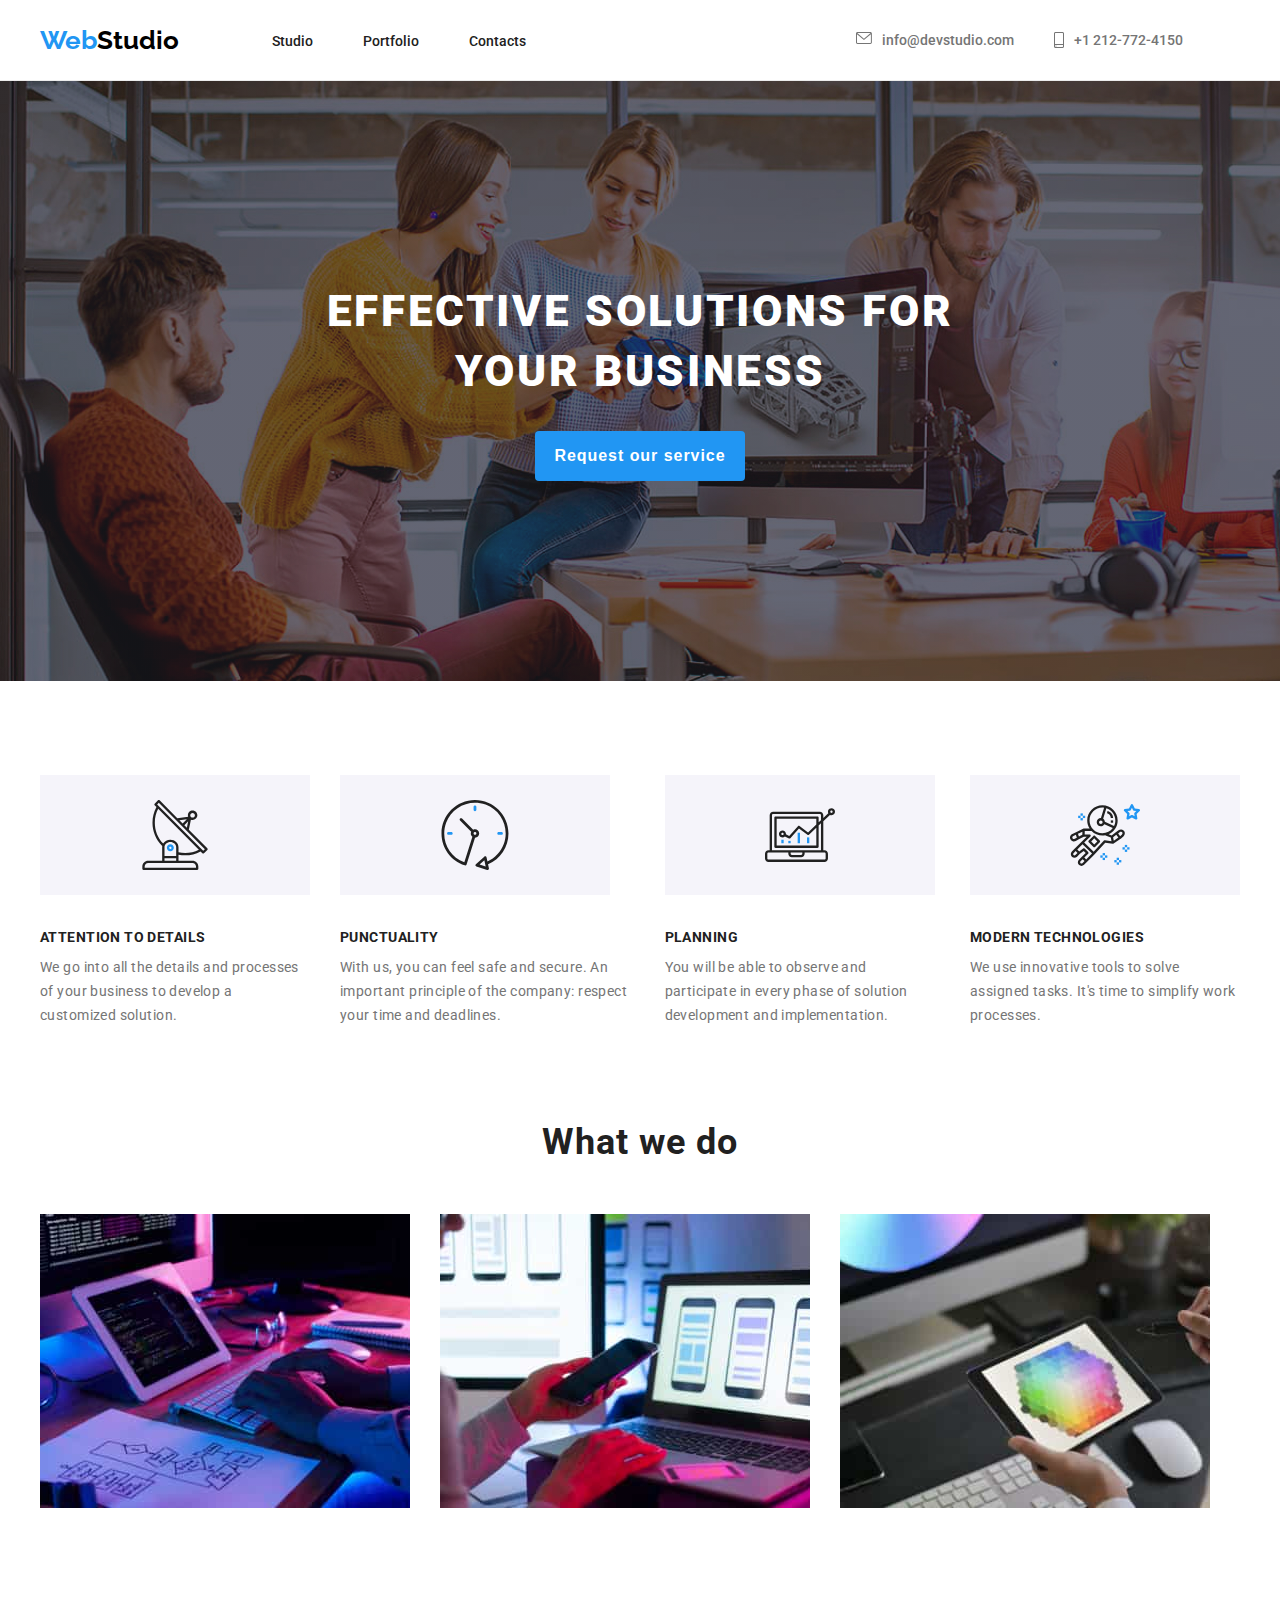
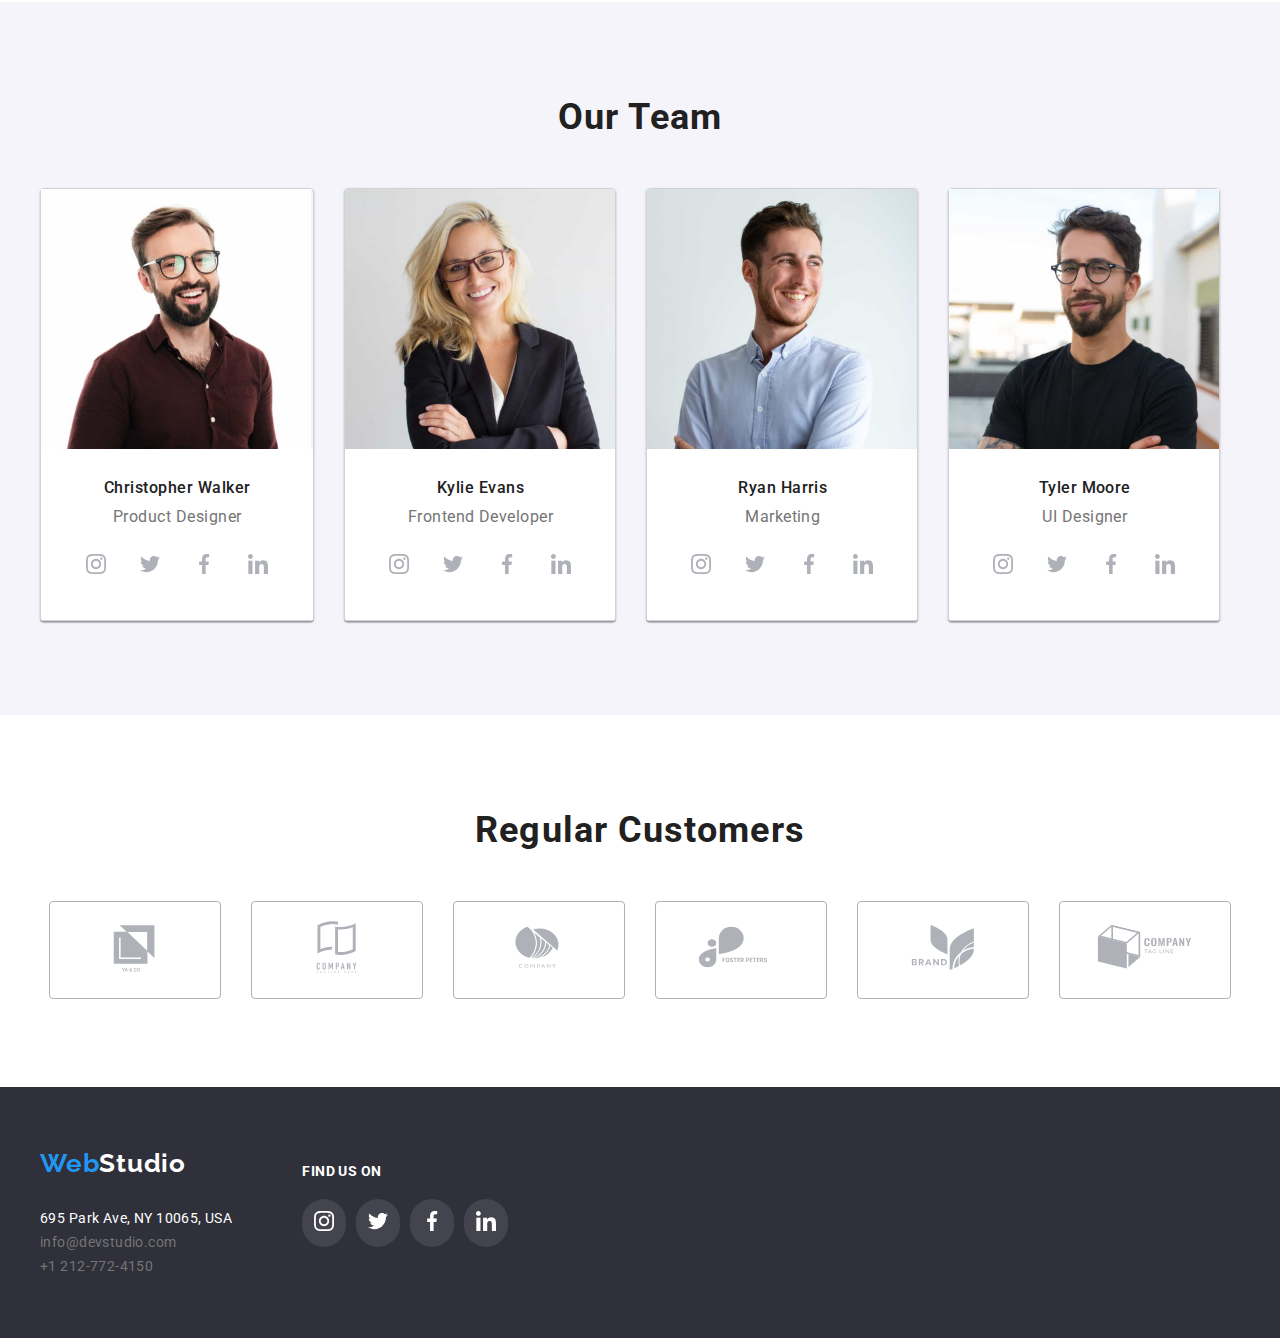
==== index.html @ 472d0a75 "Initial commit" ====
<!DOCTYPE html>
<html lang="en">
  <head>
    <title>Web Studio Homework Project</title>
    <link
      rel="stylesheet"
      href="node_modules/modern-normalize/modern-normalize.css"
    />
    <meta charset="UTF-8" />
    <link rel="preconnect" href="https://fonts.googleapis.com" />
    <link rel="preconnect" href="https://fonts.gstatic.com" crossorigin />
    <link
      href="https://fonts.googleapis.com/css2?family=Raleway:ital,wght@0,100..900;1,100..900&family=Roboto:ital,wght@0,100;0,300;0,400;0,500;0,700;0,900;1,100;1,300;1,400;1,500;1,700;1,900&display=swap"
      rel="stylesheet"
    />
    <link rel="stylesheet" href="./css/styles.css" />
  </head>
  <body>
    <!--Header section-->
    <header class="header">
      <div class="container">
        <div class="header__logo">
          <a href="index.html"><span>Web</span>Studio</a>
        </div>
        <nav class="header__navigation">
          <ul>
            <li>
              <a href="index.html">Studio</a>
            </li>
            <li>
              <a href="portfolio.html">Portfolio</a>
            </li>
            <li>
              <a href="contacts.html">Contacts</a>
            </li>
          </ul>
        </nav>
        <div class="header__info">
          
          <a href="mailto:info@devstudio.com" class="header__email"><svg class="header__icon1">
                <use href="./images/icons.svg#icon-envelope" />
              </svg>info@devstudio.com</a>
              
          <a href="callto:+12127724150" class="header__phone"><svg class="header__icon2">
                <use href="./images/icons.svg#icon-smartphone" />
              </svg>+1 212-772-4150</a>
        </div>
      </div>
    </header>

    <!--Main section-->
      <!--Hero section-->
      <section class="hero-section">
        <div class="container">
          <h1 class="hero-section__title">
            EFFECTIVE SOLUTIONS FOR<br />YOUR BUSINESS
          </h1>
          <button type="button" class="hero-section__booking booking-button">
            Request our service
          </button>
        </div>
      </section>

      <!--About section-->
      <section class="about">
        <div class="container">
          <ul>
            <li>
              <svg class="about__icon">
                <use href="./images/icons.svg#icon-antenna" />
              </svg>
              <h3 class="about__title">ATTENTION TO DETAILS</h3>
              <p class="about__text">
                We go into all the details and processes of your business to
                develop a customized solution.
              </p>
            </li>
            <li>
              <svg class="about__icon">
                <use href="./images/icons.svg#icon-clock" />
              </svg>
              <h3 class="about__title">PUNCTUALITY</h3>
              <p class="about__text">
                With us, you can feel safe and secure. An important principle of
                the company: respect your time and deadlines.
              </p>
            </li>
            <li>
              <svg class="about__icon">
                <use href="./images/icons.svg#icon-diagram" />
              </svg>
              <h3 class="about__title">PLANNING</h3>
              <p class="about__text">
                You will be able to observe and participate in every phase of
                solution development and implementation.
              </p>
            </li>
            <li>
              <svg class="about__icon">
                <use href="./images/icons.svg#icon-astronaut" />
              </svg>
              <h3 class="about__title">MODERN TECHNOLOGIES</h3>
              <p class="about__text">
                We use innovative tools to solve assigned tasks. It's time to
                simplify work processes.
              </p>
            </li>
          </ul>
        </div>
      </section>
      <!--What we do section-->
      <section class="what-we-do">
        <div class="container">
          <h2 class="what-we-do__title">What we do</h2>
          <div class="what-we-do__img">
            <img src="./images/box1.jpg" alt="Planning" width="370" />
            <img src="./images/box2.jpg" alt="Punctuality" width="370" />
            <img
              src="./images/box3.jpg"
              alt="Attention to details"
              width="370"
            />
          </div>
        </div>
      </section>

      <!--Our team section-->
      <section class="team">
        <div class="container">
          <h2 class="team__title">Our Team</h2>
          <!--Div images-->
          <div class="team__img">
            <div>
              <img
                src="./images/teamcard1.jpg"
                alt="Coworker1 - Christopher Walker"
                width="270"
              />
              <p><span>Christopher Walker</span><br />Product Designer</p>
              <ul class="team__socials">
                <li>
                  <a href="">
                    <svg class="social-icon">
                      <use href="./images/icons.svg#icon-instagram"/>
                    </svg>
                  </a>
                </li>
                <li>
                  <a href="">
                    <svg class="social-icon">
                      <use href="./images/icons.svg#icon-twitter"/>
                    </svg>
                  </a>
                </li>
                <li>
                  <a href="">
                    <svg class="social-icon">
                      <use href="./images/icons.svg#icon-facebook"/>
                    </svg>
                  </a>
                </li>
                <li>
                  <a href="">
                    <svg class="social-icon">
                      <use href="./images/icons.svg#icon-linkedin"/>
                    </svg>
                  </a>
                </li>
              </ul>
            </div>
            <div>
              <img
                src="./images/teamcard2.jpg"
                alt="Coworker2 - Kylie Evans"
                width="270"
              />
              <p><span>Kylie Evans</span><br />Frontend Developer</p>
                            <ul class="team__socials">
                <li>
                  <a href="">
                    <svg class="social-icon">
                      <use href="./images/icons.svg#icon-instagram"/>
                    </svg>
                  </a>
                </li>
                <li>
                  <a href="">
                    <svg class="social-icon">
                      <use href="./images/icons.svg#icon-twitter"/>
                    </svg>
                  </a>
                </li>
                <li>
                  <a href="">
                    <svg class="social-icon">
                      <use href="./images/icons.svg#icon-facebook"/>
                    </svg>
                  </a>
                </li>
                <li>
                  <a href="">
                    <svg class="social-icon">
                      <use href="./images/icons.svg#icon-linkedin"/>
                    </svg>
                  </a>
                </li>
              </ul>
            </div>
            <div>
              <img
                src="./images/teamcard3.jpg"
                alt="Coworker3 - Ryan Harris"
                width="270"
              />
              <p><span>Ryan Harris</span><br />Marketing</p>
                            <ul class="team__socials">
                <li>
                  <a href="">
                    <svg class="social-icon">
                      <use href="./images/icons.svg#icon-instagram"/>
                    </svg>
                  </a>
                </li>
                <li>
                  <a href="">
                    <svg class="social-icon">
                      <use href="./images/icons.svg#icon-twitter"/>
                    </svg>
                  </a>
                </li>
                <li>
                  <a href="">
                    <svg class="social-icon">
                      <use href="./images/icons.svg#icon-facebook"/>
                    </svg>
                  </a>
                </li>
                <li>
                  <a href="">
                    <svg class="social-icon">
                      <use href="./images/icons.svg#icon-linkedin"/>
                    </svg>
                  </a>
                </li>
              </ul>
            </div>
            <div>
              <img
                src="./images/teamcard4.jpg"
                alt="Coworker4 - Tyler Moore"
                width="270"
              />
              <p><span>Tyler Moore</span><br />UI Designer</p>
              <ul class="team__socials">
                <li>
                  <a href="">
                    <svg class="social-icon">
                      <use href="./images/icons.svg#icon-instagram"/>
                    </svg>
                  </a>
                </li>
                <li>
                  <a href="">
                    <svg class="social-icon">
                      <use href="./images/icons.svg#icon-twitter"/>
                    </svg>
                  </a>
                </li>
                <li>
                  <a href="">
                    <svg class="social-icon">
                      <use href="./images/icons.svg#icon-facebook"/>
                    </svg>
                  </a>
                </li>
                <li>
                  <a href="">
                    <svg class="social-icon">
                      <use href="./images/icons.svg#icon-linkedin"/>
                    </svg>
                  </a>
                </li>
              </ul>
            </div>
          </div>
        </div>
      </section>
    <!--Regular Customers section-->
      <section class="customers">
        <div class="container">
          <h2 class="customers__title">Regular Customers</h2>
            <ul class="customers__icons">
              <li><svg class="icon">
                <use href="./images/icons.svg#icon-logo1" />
              </svg></li>
              <li><svg class="icon">
                <use href="./images/icons.svg#icon-logo2" />
              </svg></li>
              <li><svg class="icon">
                <use href="./images/icons.svg#icon-logo3" />
              </svg></li>
              <li><svg class="icon">
                <use href="./images/icons.svg#icon-logo4" />
              </svg></li>
              <li><svg class="icon">
                <use href="./images/icons.svg#icon-logo5" />
              </svg></li>
              <li><svg class="icon">
                <use href="./images/icons.svg#icon-logo6" />
              </svg></li>
            </ul>
        </div>
      </section>
    </main>
    <!--Footer section-->
    <footer class="footer">
      <div class="container">
        <div class="footer__left">
        <div class="footer__logo">
          <a href="index.html"><span>Web</span>Studio</a>
        </div>
        <address class="footer__address">
          <a href="http://maps.google.com/?q=695ParkAve,NY10065,USA"
            ><span>695 Park Ave, NY 10065, USA</span></a
          >
          <br />
          <a href="mailto:info@devstudio.com">info@devstudio.com</a> <br />
          <a href="callto:+12127724150">+1 212-772-4150</a>
        </address>
        </div>
        <div class="footer__right">
          <h3 class="footer__title">FIND US ON</h3>
              <ul class="footer__socials">
                <li>
                  <a href="">
                    <svg class="social-icon">
                      <use href="./images/icons.svg#icon-instagram"/>
                    </svg>
                  </a>
                </li>
                <li>
                  <a href="">
                    <svg class="social-icon">
                      <use href="./images/icons.svg#icon-twitter"/>
                    </svg>
                  </a>
                </li>
                <li>
                  <a href="">
                    <svg class="social-icon">
                      <use href="./images/icons.svg#icon-facebook"/>
                    </svg>
                  </a>
                </li>
                <li>
                  <a href="">
                    <svg class="social-icon">
                      <use href="./images/icons.svg#icon-linkedin"/>
                    </svg>
                  </a>
                </li>
              </ul>
        </div>
      </div>
    </footer>
  </body>
</html>
---- css/styles.css ----
:root {
  --nero: #212121;
  --white: #ffffff;
  --blue: #2196f3;
  --black: #000000;
  --black-rock: #2f303a;
  --whisper: #ececec;
  --whisper2: #eeeeee;
  --white-ghost: #f5f4fa;
  --grey: #757575;
  --grayish-blue: #afb1b8;
  --primary-font: 'Roboto', sans-serif;
  --secondary-font: 'Raleway', sans-serif;
}

/* Universal styling */

* {
  margin: 0;
  padding: 0;
}

img {
  display: block;
  max-width: 100%;
  height: auto;
}

ul {
  list-style: none;
}

a {
  text-decoration: none;
  color: inherit;
}

html {
  box-sizing: border-box;
}

body {
  font-family: 'Roboto', sans-serif;
  color: var(--grey);
}

button {
  cursor: pointer;
}

.section {
  padding: 94px 0px;
}

.container {
  width: 1200px;
  margin-left: auto;
  margin-right: auto;
}

.icon {
  width: 106px;
  height: 60px;
  fill: var(--grayish-blue);
}

/* Header styling */

.header {
  background-color: var(--white);
  border-bottom: var(--whisper) 1px solid;
}

.header .container {
  display: flex;
  height: 80px;
  align-items: center;
}

.header__logo a {
  font-family: var(--secondary-font);
  font-size: 26px;
  font-weight: 700;
  line-height: 30.52px;
  color: var(--black);
}

.header__logo span,
.footer__logo span {
  color: var(--blue);
}

.header__navigation ul,
.about ul,
.portfolio__filters ul {
  list-style: none;
}

.header__navigation ul {
  display: flex;
  gap: 50px;
  padding-left: 93px;
  padding-right: 330px;
}

.header__navigation a {
  font-size: 14px;
  font-weight: 500;
  line-height: 16.41px;
  color: var(--nero);
}

.header__info a {
  font-size: 14px;
  font-weight: 500;
  line-height: 16.41px;
  color: var(--grey);
}

.header__info {
  display: flex;
  gap: 40px;
}

.header__info a:hover,
.header__info a:focus,
.header__navigation a:hover,
.header__navigation a:focus,
.footer__address a:hover,
.footer__address a:focus,
.footer__address span:hover {
  color: var(--blue);
}

.header__icon1 {
  width: 16px;
  height: 12px;
  fill: var(--grey);
}

.header__icon2 {
  width: 10px;
  height: 16px;
  fill: var(--grey);
}

.header__info a:hover .header__icon1,
.header__info a:focus .header__icon1,
.header__info a:hover .header__icon2,
.header__info a:focus .header__icon2 {
  fill: var(--blue);
}

.header__info svg {
  padding-right: 10px;
}

.header__info a {
  display: flex;
}

/*Hero section styling */

.hero-section .container {
  display: flex;
  flex-direction: column;
  height: 600px;
  justify-content: center;
  align-items: center;
}

.hero-section__booking {
  margin-top: 30px;
}

.hero-section {
  background-color: var(--black-rock);
  background-image: linear-gradient(
      0deg,
      rgba(47, 48, 58, 0.4),
      rgba(47, 48, 58, 0.4)
    ),
    url(../images/herobg.jpg);
  background-repeat: no-repeat;
  background-size: cover;
}

.hero-section__title {
  font-size: 44px;
  font-weight: 900;
  line-height: 60px;
  color: var(--white);
  font-family: Roboto;
  letter-spacing: 0.06em;
  text-align: center;
}

.booking-button {
  background-color: var(--blue);
  color: var(--white);
  font-size: 16px;
  font-weight: 700;
  line-height: 30px;
  letter-spacing: 0.06em;
  text-align: center;
  padding: 10px 19px;
  border: var(--black) solid 15%;
  border-radius: 4px;
}

/* About section styling */

.about .container ul {
  display: flex;
  margin: 94px 0;
  gap: 30px;
}

.about__title {
  font-size: 14px;
  font-weight: 700;
  line-height: 16.41px;
  letter-spacing: 0.03em;
  text-align: left;
  color: var(--nero);
  margin-bottom: 10px;
}

.about__text {
  font-size: 14px;
  line-height: 24px;
  letter-spacing: 0.03em;
  text-align: left;
}

.about__icon {
  width: 70px;
  height: 70px;
  padding: 25px 100px;
  background-color: var(--white-ghost);
  margin-bottom: 30px;
}

/* What we do section styling */

.what-we-do__img {
  display: flex;
  gap: 30px;
  margin-bottom: 94px;
}

.what-we-do__title {
  font-size: 36px;
  font-weight: 700;
  line-height: 42.19px;
  letter-spacing: 0.03em;
  text-align: center;
  color: var(--nero);
  margin-bottom: 50px;
}

/* Our team section styling */

.team {
  background-color: var(--white-ghost);
}

.team__title {
  font-size: 36px;
  font-weight: 700;
  line-height: 42.19px;
  letter-spacing: 0.03em;
  text-align: center;
  color: var(--nero);
  padding-top: 94px;
}

.team__img {
  display: flex;
  gap: 30px;
  padding-top: 50px;
  padding-bottom: 94px;
}

.team__img div {
  border-radius: 4px;
  border: 1px #00000024 solid;
  box-shadow: 0px 2px 1px 0px #00000033, 0px 1px 1px 0px #00000024,
    0px 1px 3px 0px #0000001f;
}

.team__img p {
  font-size: 16px;
  line-height: 18.75px;
  letter-spacing: 0.03em;
  text-align: center;
  background-color: var(--white);
  padding: 30px 62px 16px 63px;
}

.team__img span {
  display: inline-block;
  font-weight: 500;
  color: var(--nero);
  margin-bottom: 10px;
}

.social-icon {
  width: 20px;
  height: 20px;
  fill: var(--grayish-blue);
}

.team__socials {
  display: flex;
  gap: 10px;
  background-color: var(--white);
  justify-content: center;
}

.team__socials li {
  padding: 12px;
  border-radius: 100px;
  margin-bottom: 30px;
}

.team__socials li:hover,
.team__socials li:focus {
  background-color: var(--blue);
}

.team__socials li:hover .social-icon,
.team__socials li:focus .social-icon {
  fill: var(--white);
}

/* Regular Customers styling */

.customers {
  height: 372px;
}

.customers__title {
  font-size: 36px;
  font-weight: 700;
  line-height: 42.19px;
  letter-spacing: 0.03em;
  text-align: center;
  color: var(--nero);
  padding-top: 94px;
  padding-bottom: 50px;
}

.customers__icons {
  display: flex;
  justify-content: center;
  gap: 30px;
}

.customers__icons li {
  border: 1px #afb1b8 solid;
  padding: 16px 32px;
  border-radius: 4px;
  stroke: 1px var(--grayish-blue) solid;
}

.customers__icons li:hover {
  border: 1px var(--blue) solid;
}

.customers__icons li:hover .icon {
  fill: var(--blue);
}

/* Footer styling */

.footer {
  background-color: var(--black-rock);
  display: flex;
  height: 251px;
  align-items: center;
}

.footer__logo {
  margin-bottom: 28px;
}

.footer__logo a {
  font-family: var(--secondary-font);
  font-size: 26px;
  font-weight: 700;
  line-height: 30.52px;
  letter-spacing: 0.03em;
  text-align: left;
  color: var(--white);
}

.footer__address a {
  font-size: 14px;
  line-height: 24px;
  letter-spacing: 0.03em;
  text-align: left;
  color: var(--white) 60%;
  font-style: normal;
}

.footer__address a span {
  line-height: 16.41px;
  color: var(--white);
}

.footer .container {
  display: flex;
  gap: 70px;
}

.footer__title {
  font-size: 14px;
  font-weight: 700;
  line-height: 16.41px;
  letter-spacing: 0.03em;
  text-align: left;
  color: var(--white);
  padding-top: 15px;
  padding-bottom: 20px;
}

.footer ul {
  display: flex;
  gap: 10px;
}

.footer__socials li {
  padding: 12px;
  border-radius: 100px;
  margin-bottom: 30px;
  background-color: #44444e; /*Am folosit un detector de culoare deoarece #FFFFFF 10% ca in figma nu functioneaza*/
}

.footer .social-icon {
  fill: var(--white);
}

.footer__socials li:hover,
.footer__socials li:focus {
  background-color: var(--blue);
}

/* Portfolio filters styling */

.portfolio .container {
  display: flex;
  flex-direction: column;
  align-items: center;
  height: 1548px;
}

.portfolio__filters ul {
  display: flex;
  margin-top: 94px;
  margin-bottom: 50px;
  gap: 8px;
}

.portfolio__filters button {
  font-family: var(--primary-font);
  font-size: 16px;
  font-weight: 500;
  line-height: 26px;
  letter-spacing: 0.03em;
  text-align: center;
  color: var(--nero);
  background-color: var(--white-ghost);
  padding: 6px 22px;
  border-radius: 4px;
  border: var(--white-ghost) solid;
}

.portfolio__filters button:hover {
  color: var(--white);
  background-color: var(--blue);
}

.portfolio__filters li:hover,
.portfolio__filters li:focus {
  box-shadow: 0px 2px 2px 0px #0000001f, 0px 1px 2px 0px #00000014,
    0px 3px 1px 0px #0000001a;
  /*Este copy-paste din figma dar este vizibil diferit*/
}
.portfolio__projects {
  display: inline-flex;
  gap: 30px;
  justify-content: center;
  flex-wrap: wrap;
}

.portfolio__projects p {
  font-size: 16px;
  line-height: 30px;
  letter-spacing: 0.03em;
  text-align: left;
  padding: 20px 24px;
  border: var(--whisper2) 1px solid;
}

.portfolio__projects span {
  font-size: 18px;
  font-weight: 700;
  line-height: 36px;
  letter-spacing: 0.06em;
  color: var(--nero);
}

.portfolio__projects div {
  border: var(--white-ghost) solid;
  border-radius: 1px;
  border-width: 1px;
}

.portfolio__projects div:hover {
  box-shadow: 1px 4px 6px 0px #00000029, 0px 4px 4px 0px #0000000f,
    0px 1px 1px 0px #0000001f;
}
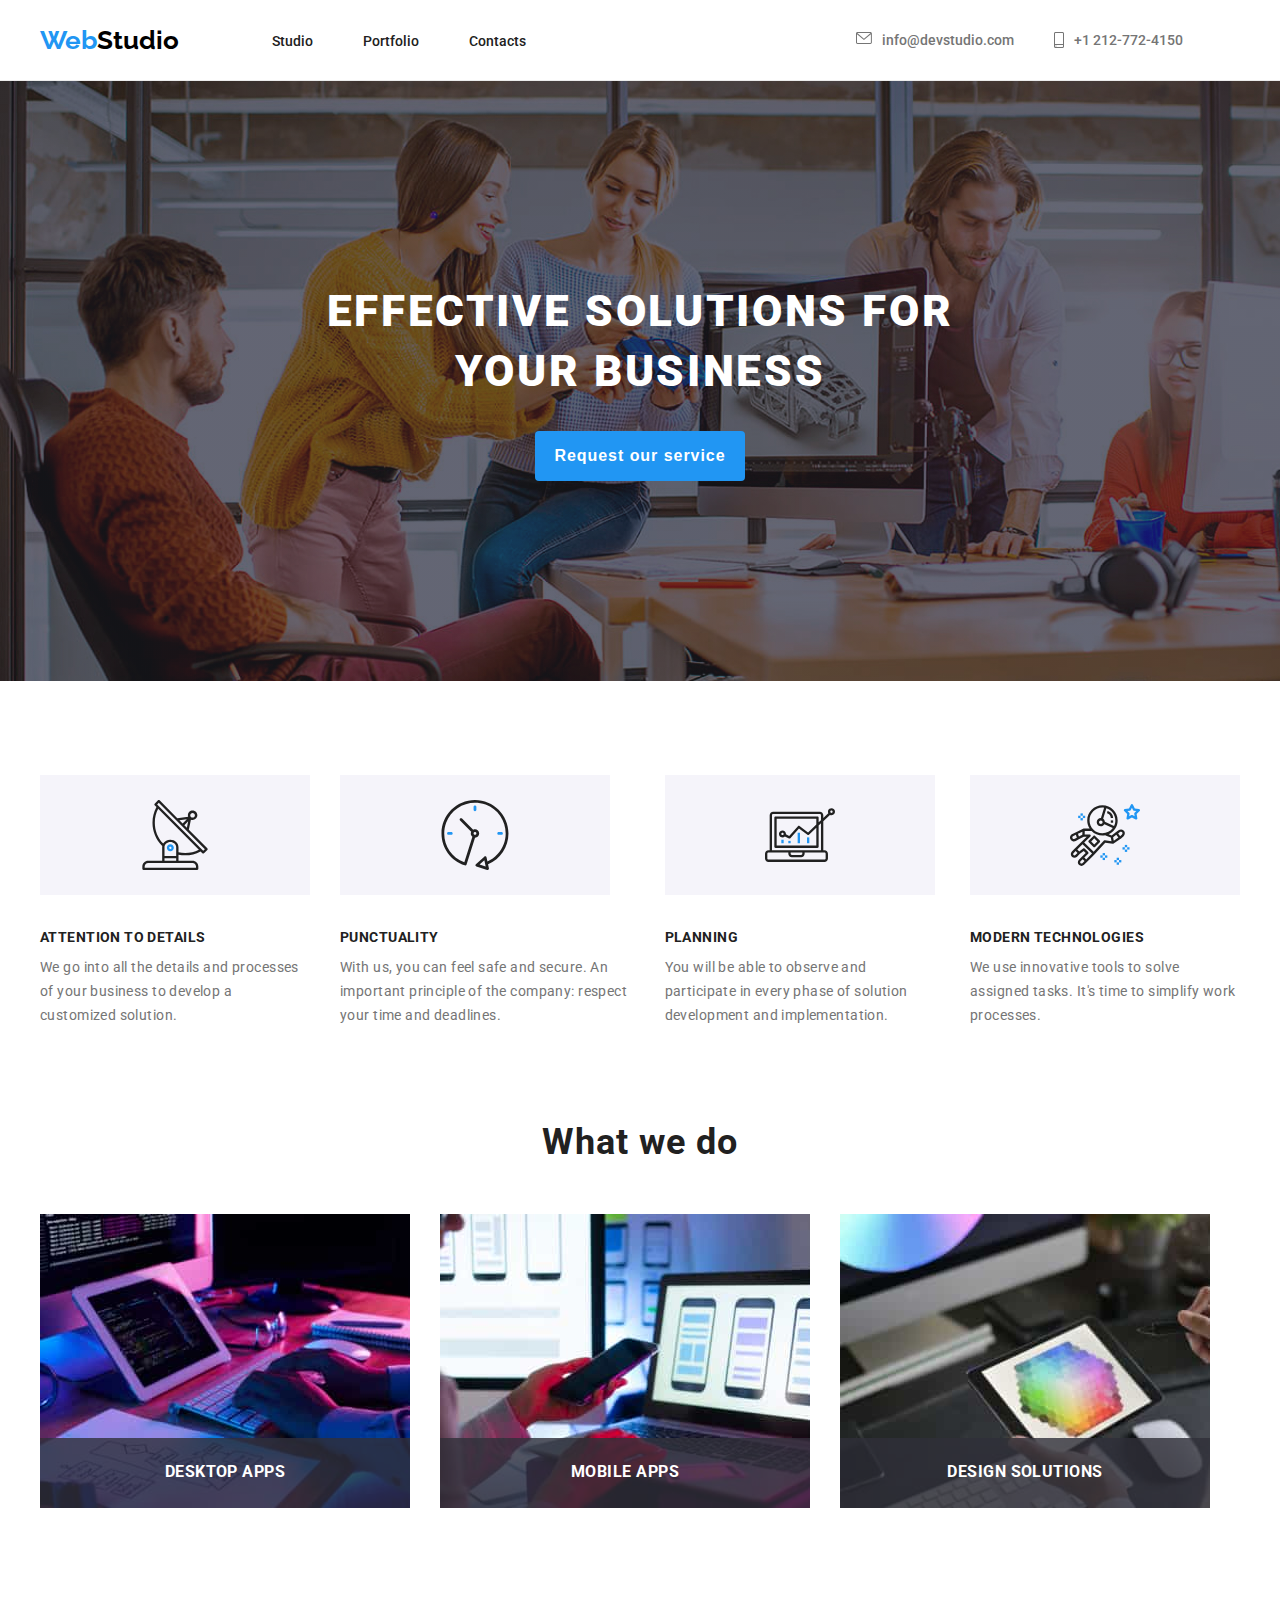
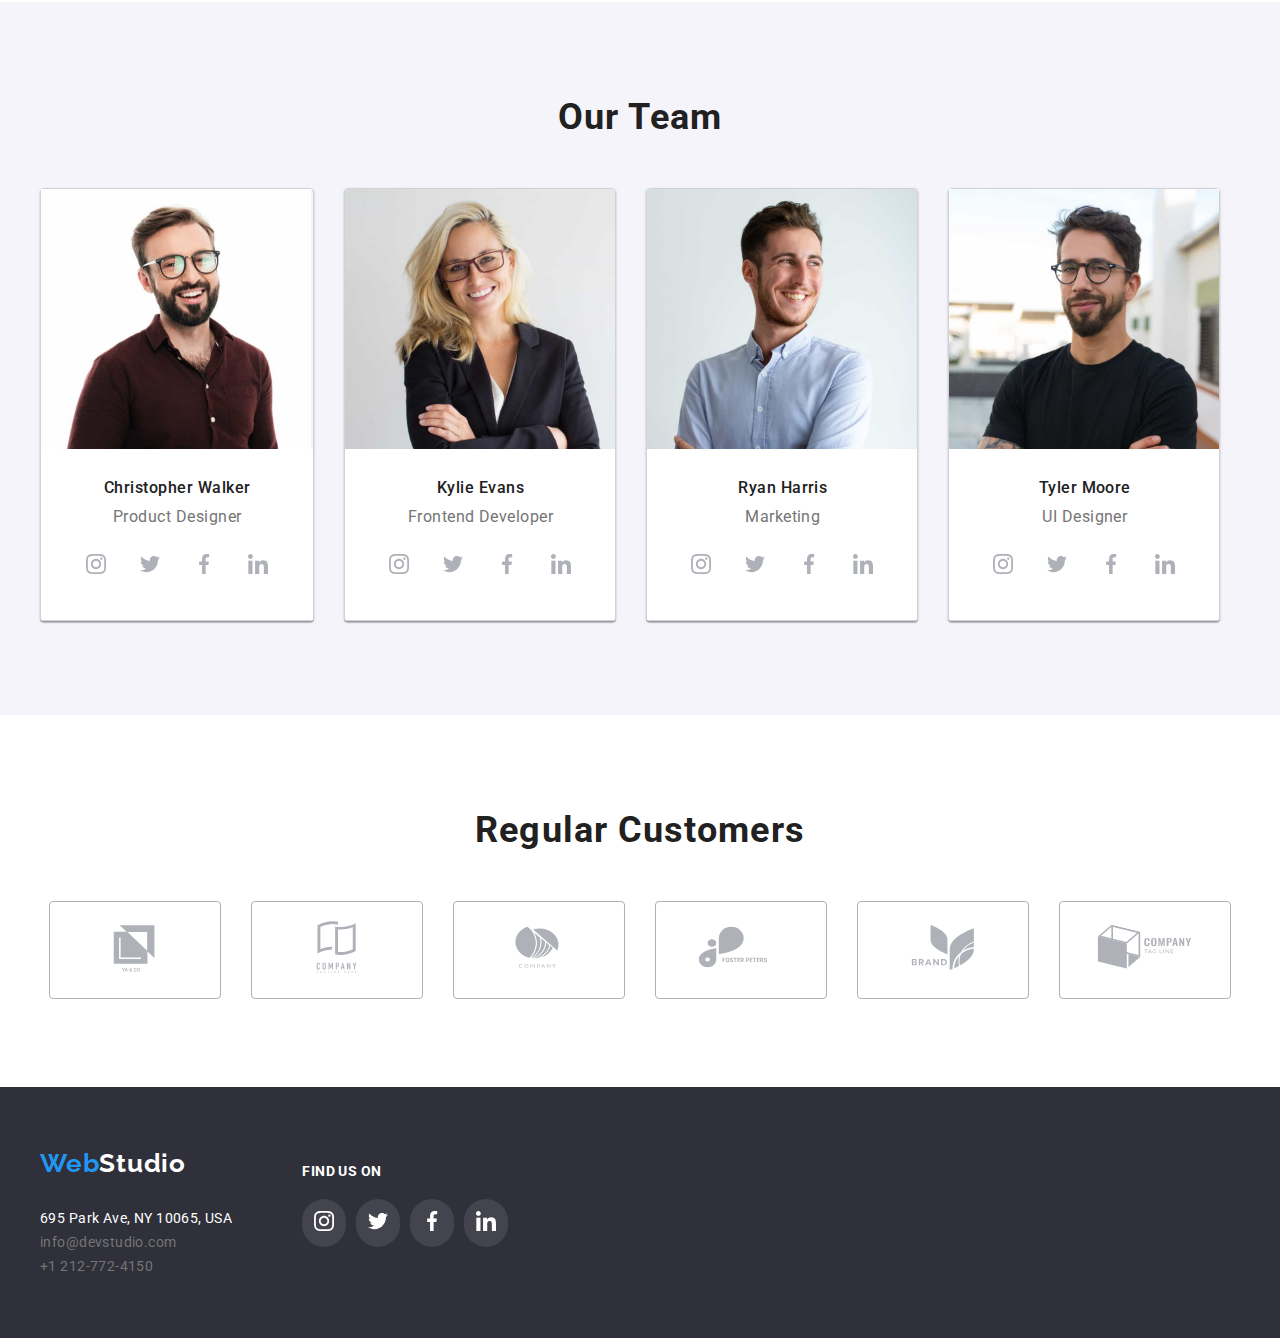
==== commit d7db038e: "Final" ====
--- a/index.html
+++ b/index.html
@@ -55,7 +55,7 @@
           <h1 class="hero-section__title">
             EFFECTIVE SOLUTIONS FOR<br />YOUR BUSINESS
           </h1>
-          <button type="button" class="hero-section__booking booking-button">
+          <button type="button" data-modal-open class="hero-section__booking booking-button">
             Request our service
           </button>
         </div>
@@ -112,14 +112,28 @@
       <section class="what-we-do">
         <div class="container">
           <h2 class="what-we-do__title">What we do</h2>
-          <div class="what-we-do__img">
-            <img src="./images/box1.jpg" alt="Planning" width="370" />
-            <img src="./images/box2.jpg" alt="Punctuality" width="370" />
+          <div class="what-we-do__img-set">
+            <div class="what-we-do__img">
+            <div class="what-we-do__overlay">DESKTOP APPS</div>
+            <img
+              src="./images/box1.jpg" 
+              alt="Planning" 
+              width="370" />
+              </div>
+              <div class="what-we-do__img">
+            <div class="what-we-do__overlay">MOBILE APPS</div>
+            <img
+              src="./images/box2.jpg" 
+              alt="Punctuality" 
+              width="370" />
+              </div>
+              <div class="what-we-do__img">
+            <div class="what-we-do__overlay">DESIGN SOLUTIONS</div>
             <img
               src="./images/box3.jpg"
               alt="Attention to details"
               width="370"
-            />
+            /></div>
           </div>
         </div>
       </section>
@@ -363,5 +377,18 @@
         </div>
       </div>
     </footer>
+
+    <div data-modal class="is-hidden">
+      <div data-modal-content>
+      <button type="button" data-modal-close>X
+        <!-- <svg data-modal-close>
+          <use href="./images/icons.svg#icon-modal-close"/>
+        </svg> -->
+                  </button>
+      </div>
+    </div>
+
+    <script src="./modal.js"></script>
+
   </body>
 </html>
--- a/css/styles.css
+++ b/css/styles.css
@@ -108,6 +108,7 @@
   font-weight: 500;
   line-height: 16.41px;
   color: var(--nero);
+  position: relative;
 }
 
 .header__info a {
@@ -130,6 +131,28 @@
 .footer__address a:focus,
 .footer__address span:hover {
   color: var(--blue);
+  transition-duration: 250ms;
+  transition-timing-function: cubic-bezier(0.4, 0, 0.2, 1);
+  transition-property: color;
+}
+
+.header__navigation a::after {
+  content: '';
+  height: 4px;
+  width: 0;
+  border-radius: 20px;
+  position: absolute;
+  background-color: var(--blue);
+  top: 40px;
+  left: 0;
+  transition-duration: 250ms;
+  transition-timing-function: cubic-bezier(0.4, 0, 0.2, 1);
+  transition-property: width;
+}
+
+.header__navigation a:active::after,
+.header__navigation a:hover::after {
+  width: 100%;
 }
 
 .header__icon1 {
@@ -149,6 +172,9 @@
 .header__info a:hover .header__icon2,
 .header__info a:focus .header__icon2 {
   fill: var(--blue);
+  transition-duration: 250ms;
+  transition-timing-function: cubic-bezier(0.4, 0, 0.2, 1);
+  transition-property: fill;
 }
 
 .header__info svg {
@@ -243,7 +269,7 @@
 
 /* What we do section styling */
 
-.what-we-do__img {
+.what-we-do__img-set {
   display: flex;
   gap: 30px;
   margin-bottom: 94px;
@@ -257,6 +283,28 @@
   text-align: center;
   color: var(--nero);
   margin-bottom: 50px;
+}
+
+.what-we-do__img {
+  position: relative;
+  overflow: hidden;
+}
+
+.what-we-do__overlay {
+  position: absolute;
+  bottom: 0;
+  left: 0;
+  width: 100%;
+  height: 70px;
+  font-weight: 700;
+  line-height: 16.41px;
+  letter-spacing: 0.03em;
+  text-align: center;
+  color: var(--white);
+  background-color: rgba(47, 48, 58, 0.8);
+  display: flex;
+  justify-content: center;
+  align-items: center;
 }
 
 /* Our team section styling */
@@ -327,11 +375,17 @@
 .team__socials li:hover,
 .team__socials li:focus {
   background-color: var(--blue);
+  transition-duration: 250ms;
+  transition-timing-function: cubic-bezier(0.4, 0, 0.2, 1);
+  transition-property: background-color;
 }
 
 .team__socials li:hover .social-icon,
 .team__socials li:focus .social-icon {
   fill: var(--white);
+  transition-duration: 250ms;
+  transition-timing-function: cubic-bezier(0.4, 0, 0.2, 1);
+  transition-property: fill;
 }
 
 /* Regular Customers styling */
@@ -366,10 +420,16 @@
 
 .customers__icons li:hover {
   border: 1px var(--blue) solid;
+  transition-duration: 250ms;
+  transition-timing-function: cubic-bezier(0.4, 0, 0.2, 1);
+  transition-property: border;
 }
 
 .customers__icons li:hover .icon {
   fill: var(--blue);
+  transition-duration: 250ms;
+  transition-timing-function: cubic-bezier(0.4, 0, 0.2, 1);
+  transition-property: fill;
 }
 
 /* Footer styling */
@@ -444,6 +504,9 @@
 .footer__socials li:hover,
 .footer__socials li:focus {
   background-color: var(--blue);
+  transition-duration: 250ms;
+  transition-timing-function: cubic-bezier(0.4, 0, 0.2, 1);
+  transition-property: background-color;
 }
 
 /* Portfolio filters styling */
@@ -476,16 +539,23 @@
   border: var(--white-ghost) solid;
 }
 
-.portfolio__filters button:hover {
+.portfolio__filters button:hover,
+.portfolio__filters button:focus {
   color: var(--white);
   background-color: var(--blue);
+  border-color: var(--blue);
+  transition-duration: 250ms;
+  transition-timing-function: cubic-bezier(0.4, 0, 0.2, 1);
+  transition-property: background-color, border-color, color;
 }
 
 .portfolio__filters li:hover,
 .portfolio__filters li:focus {
   box-shadow: 0px 2px 2px 0px #0000001f, 0px 1px 2px 0px #00000014,
     0px 3px 1px 0px #0000001a;
-  /*Este copy-paste din figma dar este vizibil diferit*/
+  transition-duration: 250ms;
+  transition-timing-function: cubic-bezier(0.4, 0, 0.2, 1);
+  transition-property: box-shadow;
 }
 .portfolio__projects {
   display: inline-flex;
@@ -520,4 +590,90 @@
 .portfolio__projects div:hover {
   box-shadow: 1px 4px 6px 0px #00000029, 0px 4px 4px 0px #0000000f,
     0px 1px 1px 0px #0000001f;
-}
+  transition-duration: 250ms;
+  transition-timing-function: cubic-bezier(0.4, 0, 0.2, 1);
+  transition-property: box-shadow;
+}
+
+/* Portfolio overlay styling */
+
+.portfolio__card {
+  position: relative;
+  overflow: hidden;
+}
+
+.portfolio__overlay {
+  position: absolute;
+  top: 0;
+  left: 0;
+  width: 100%;
+  height: 100%;
+  transform: translateY(100%);
+  /* !!!!! background-color: rgba(var(--blue), 0.9);  !!!!! */
+  background-color: rgba(33, 150, 243, 0.9);
+  color: var(--white);
+  transition-duration: 250ms;
+  transition-timing-function: cubic-bezier(0.4, 0, 0.2, 1);
+  display: flex;
+  flex-direction: column;
+  align-items: center;
+  padding-top: 63px;
+  padding-left: 24px;
+  padding-right: 24px;
+  max-width: 322px;
+  font-size: 18px;
+  font-weight: 400;
+  line-height: 28px;
+  letter-spacing: 0.03em;
+  text-align: left;
+}
+
+.portfolio__card:hover .portfolio__overlay {
+  transform: translateY(0);
+}
+
+/* Modal window styling */
+
+.is-hidden {
+  opacity: 0;
+  visibility: hidden;
+  pointer-events: none;
+}
+
+[data-modal] {
+  height: 100%;
+  width: 100%;
+  position: fixed;
+  top: 0;
+  left: 0;
+  background-color: rgba(0, 0, 0, 0.5);
+}
+
+.is-hidden [data-modal-content] {
+  transform: translate(-50%, -50%) scale(0.5);
+}
+
+[data-modal-content] {
+  height: 581px;
+  width: 528px;
+  background-color: var(--white);
+  position: absolute;
+  top: 50%;
+  left: 50%;
+  transform: translate(-50%, -50%) scale(1);
+  transition-duration: 1s;
+  padding: 20px;
+}
+
+[data-modal-close] {
+  position: absolute;
+  top: 8px;
+  right: 8px;
+  width: 30px;
+  height: 30px;
+  opacity: 0px;
+  border-radius: 20px;
+  border-style: none;
+  border: 1px solid #0000001a;
+  background-color: var(--white);
+}
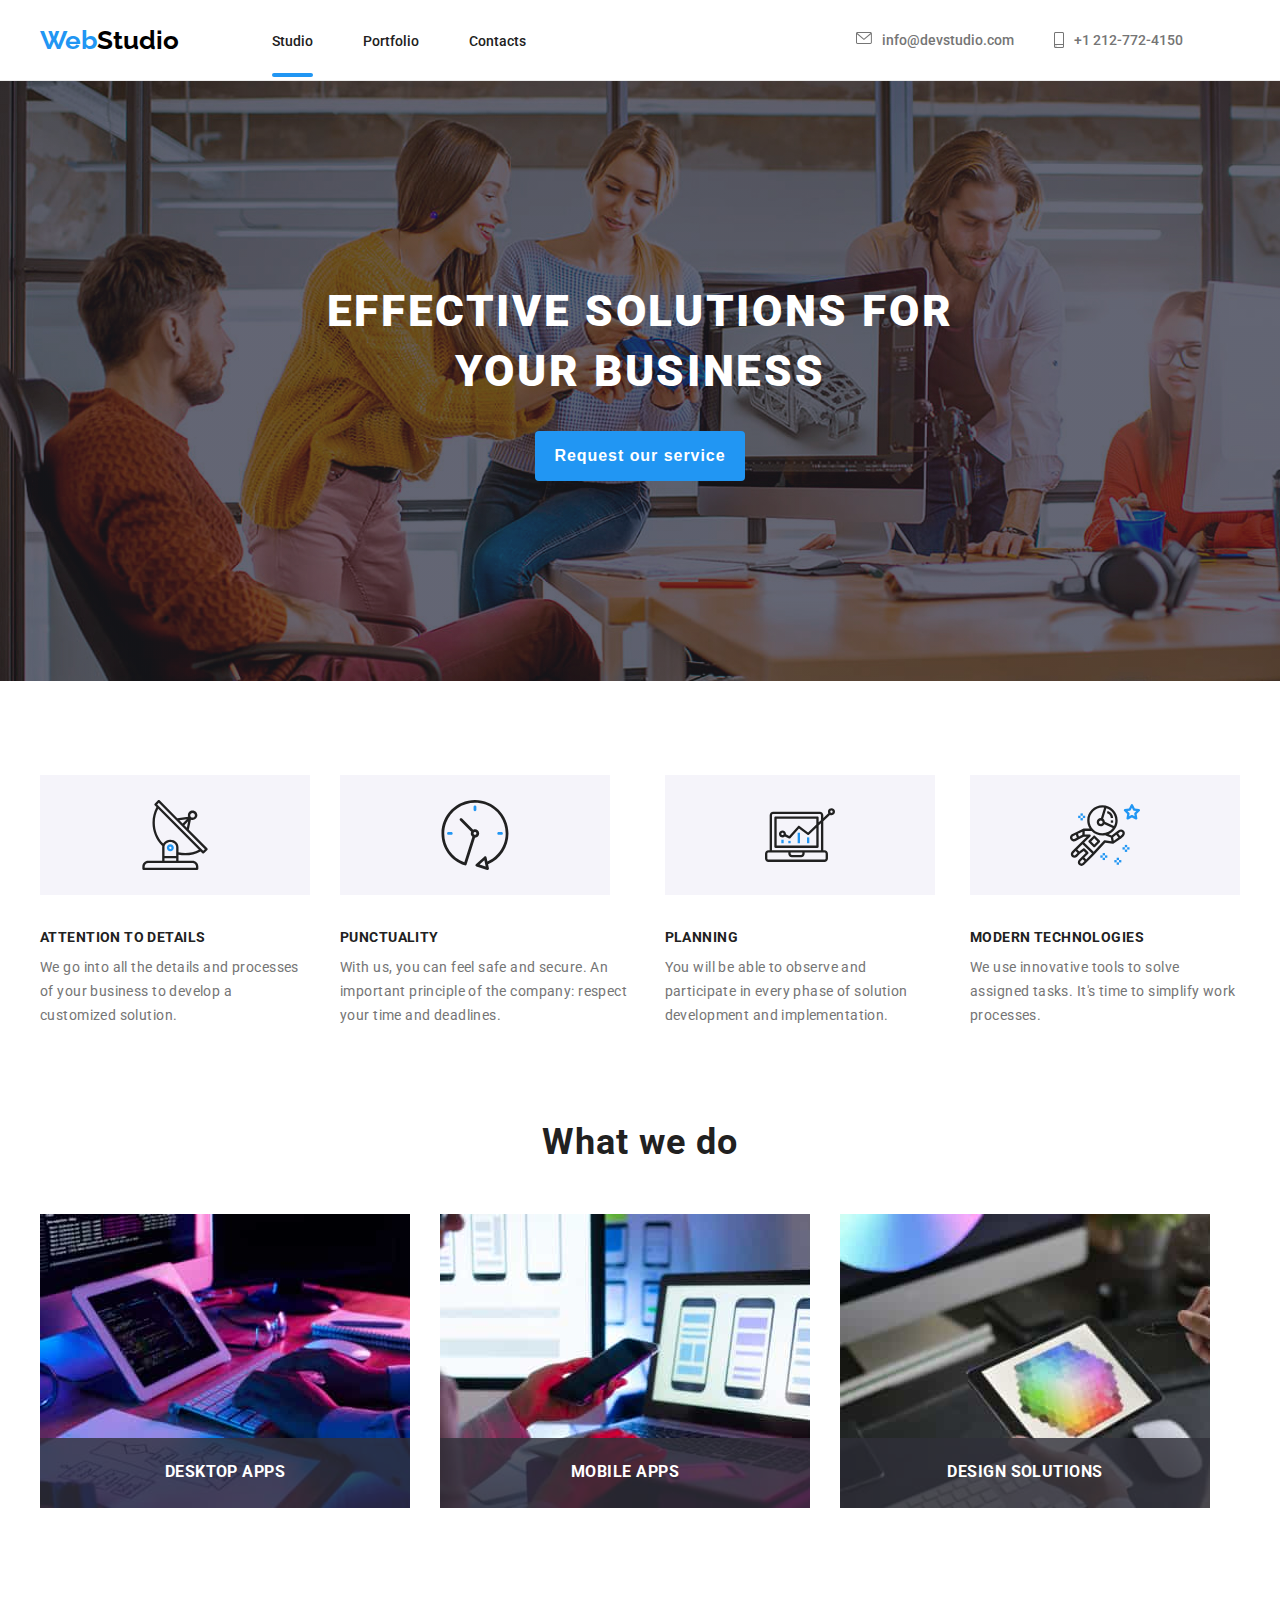
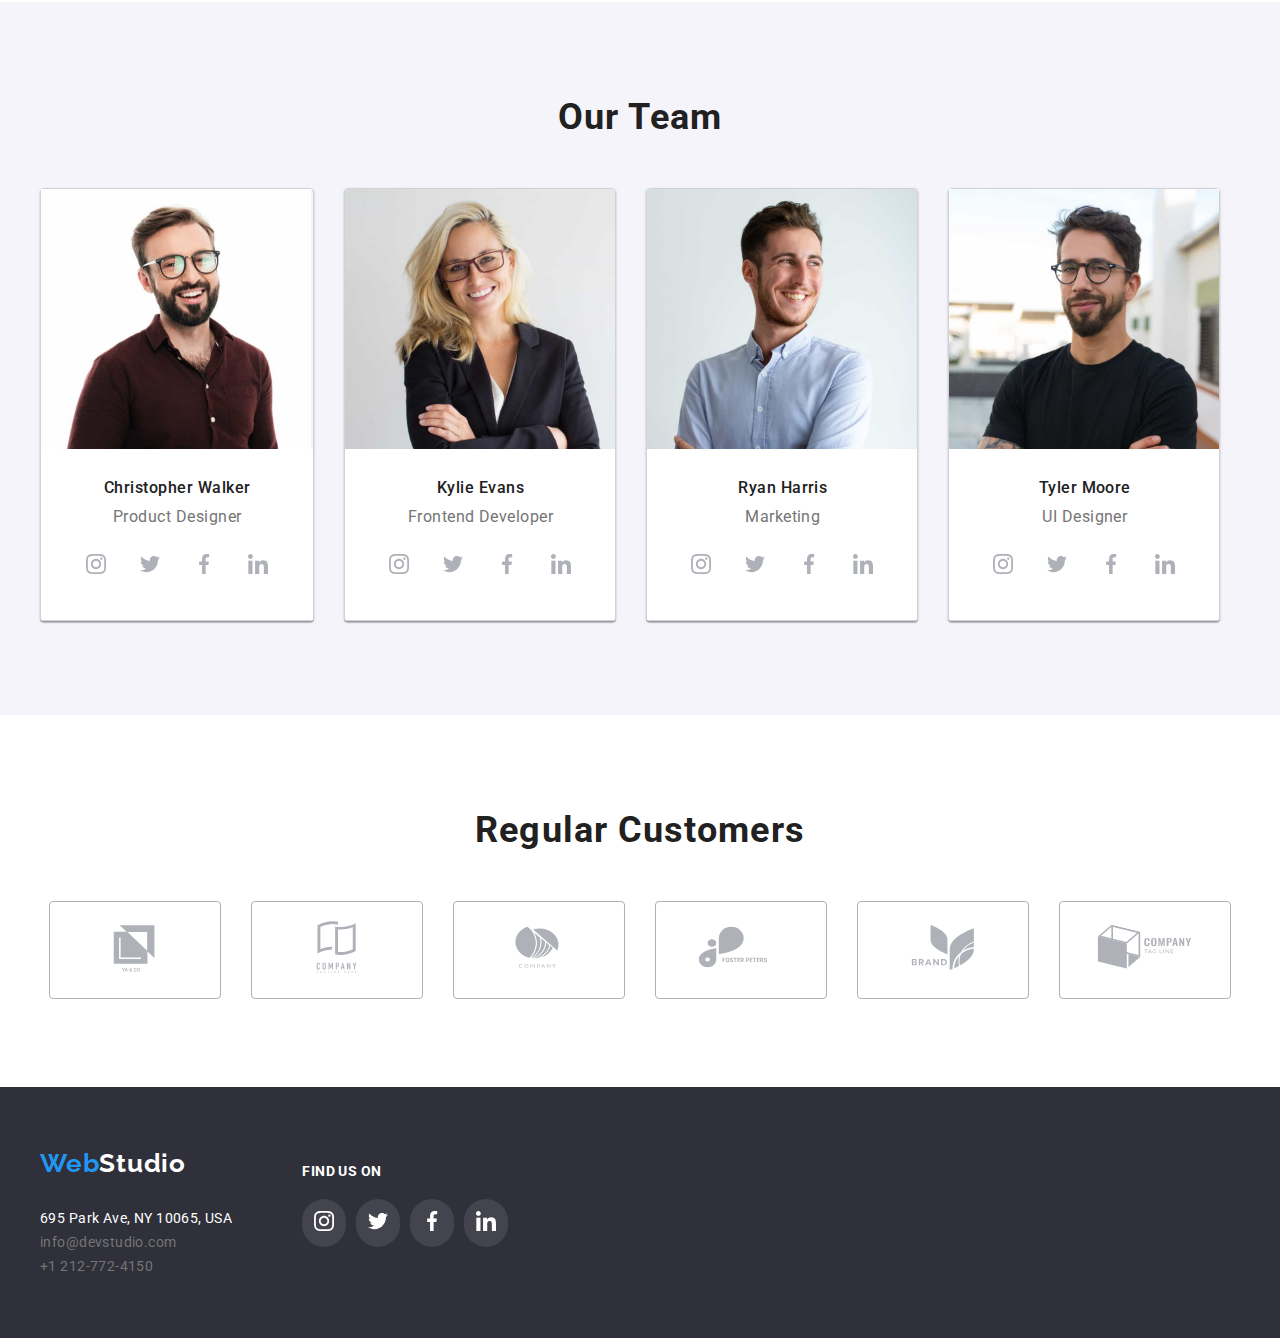
==== commit 842b1fee: "Final final" ====
--- a/index.html
+++ b/index.html
@@ -25,7 +25,7 @@
         <nav class="header__navigation">
           <ul>
             <li>
-              <a href="index.html">Studio</a>
+              <a href="index.html" class="active">Studio</a>
             </li>
             <li>
               <a href="portfolio.html">Portfolio</a>
--- a/css/styles.css
+++ b/css/styles.css
@@ -185,6 +185,20 @@
   display: flex;
 }
 
+.header__navigation .active::after {
+  content: '';
+  height: 4px;
+  width: 100%;
+  border-radius: 20px;
+  position: absolute;
+  background-color: var(--blue);
+  top: 40px;
+  left: 0;
+  transition-duration: 250ms;
+  transition-timing-function: cubic-bezier(0.4, 0, 0.2, 1);
+  transition-property: width;
+}
+
 /*Hero section styling */
 
 .hero-section .container {
